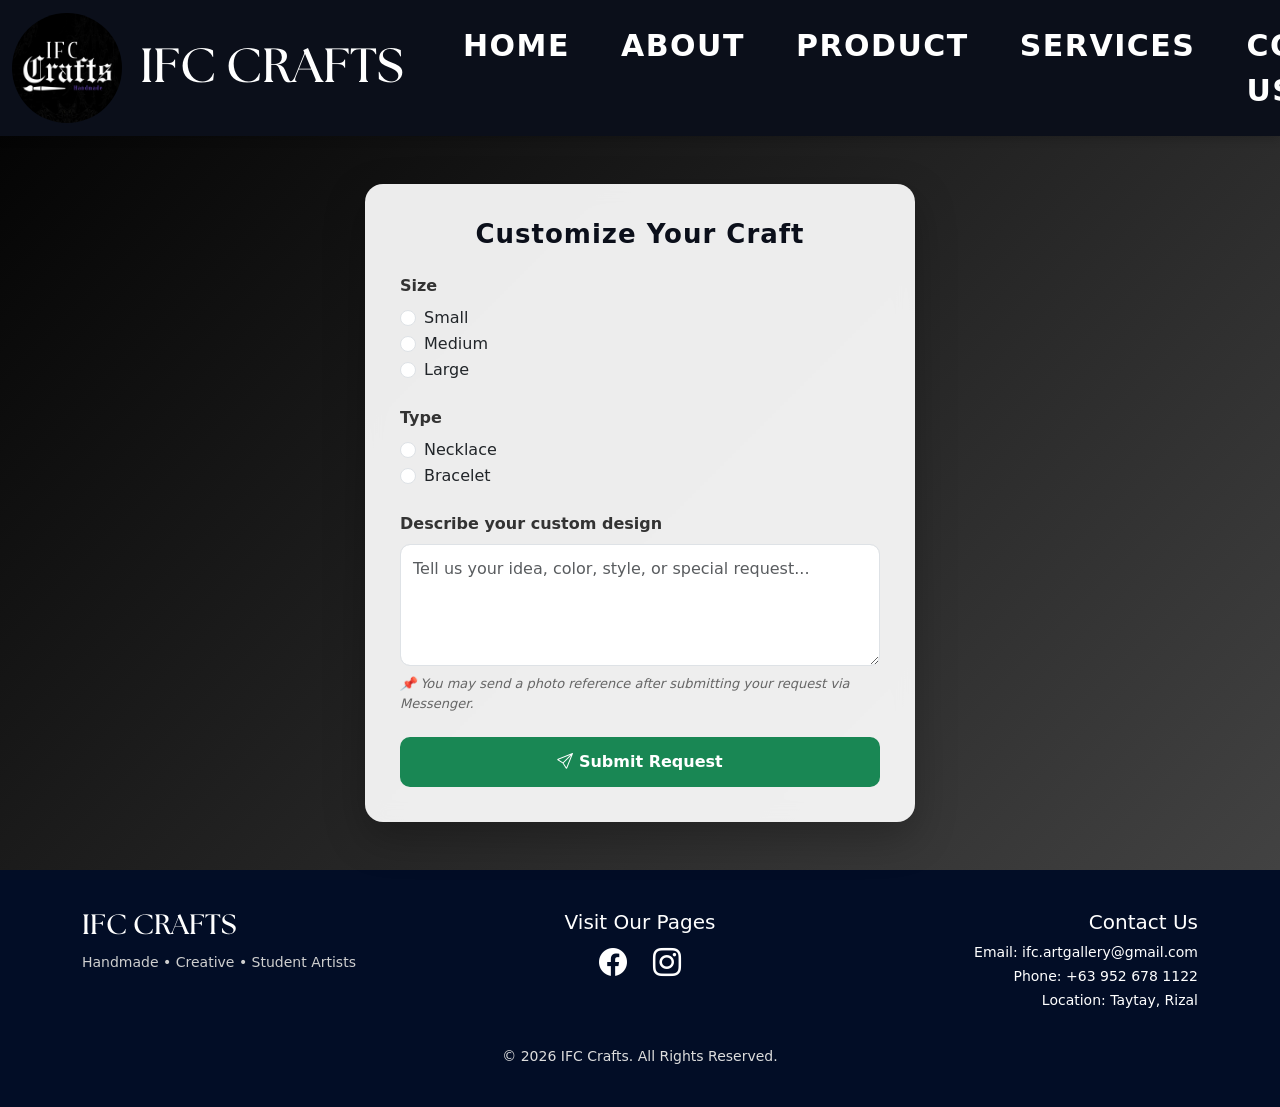
==== custom.html @ c9450152 "Add files via upload" ====
<!DOCTYPE html>
<html lang="en">

<head>
    <meta charset="UTF-8">
    <meta name="viewport" content="width=device-width, initial-scale=1.0">
    <title>Custom Craft</title>

    <!-- Bootstrap CSS -->
    <link href="https://cdn.jsdelivr.net/npm/bootstrap@5.3.0/dist/css/bootstrap.min.css" rel="stylesheet">

    <!-- Bootstrap Icons -->
    <link href="https://cdn.jsdelivr.net/npm/bootstrap-icons@1.10.5/font/bootstrap-icons.css" rel="stylesheet">

    <style>
        html, body {
            height: 100%;
        }

        body {
            display: flex;
            flex-direction: column;
            margin: 0;
            background: linear-gradient(135deg, #000000, #434343);
        }

        main {
            flex: 1;
        }

        /* ✅ Seasons Font */
        @font-face {
            font-family: 'Seasons';
            src: url('fonts/Fontspring-DEMO-theseasons-bd.otf') format('opentype');
            font-weight: bold;
        }

        /* ✅ Navbar (copied from main page) */
        .custom-navbar {
            background-color: #0b0f1a;
            position: sticky;
            top: 0;
            z-index: 1000;
            box-shadow: 0 2px 10px rgba(0,0,0,0.2);
        }

        .navbar-brand {
            display: flex;
            align-items: center;
            color: white;
            font-size: 48px;
            font-family: 'Seasons', serif;
            font-weight: bold;
        }

        .navbar-brand img {
            width: 110px;
            height: 110px;
            border-radius: 50%;
            margin-right: 18px;
        }

        .nav-link {
            color: white !important;
            font-size: 30px;
            font-weight: 600;
            margin-left: 35px;
            letter-spacing: 1.5px;
        }

        .nav-link:hover {
            color: #ffb347 !important;
        }

        /* ✅ Form */
        .form-box {
            background: white;
            padding: 30px;
            border-radius: 15px;
            box-shadow: 0 10px 30px rgba(0,0,0,0.2);
        }

        /* ✅ Footer (copied from main page) */
        .footer-section {
            background-color: #020d26;
            padding: 40px 60px;
        }

        .footer-title {
            font-family: 'Seasons', serif;
            font-size: 28px;
        }

        .footer-sub {
            color: #cfcfcf;
            font-size: 14px;
        }

        .footer-section p {
            margin: 3px 0;
            font-size: 14px;
        }

        .social-icons .icon {
            font-size: 28px;
            margin: 0 10px;
            color: white;
        }

        .social-icons .icon:hover {
            transform: scale(1.2);
        }

        .social-icons .fb:hover {
            color: #1877f2;
        }

        .social-icons .ig:hover {
            color: #e1306c;
        }

        .copyright {
            font-size: 14px;
            color: #ddd;
        }

       /* ✅ FORM STYLE */
.form-box {
    background: rgba(255, 255, 255, 0.92);
    padding: 35px;
    border-radius: 18px;
    box-shadow: 0 15px 40px rgba(0,0,0,0.25);
    backdrop-filter: blur(10px);
}

/* ✅ TITLE STYLE */
.form-title {
    font-weight: 700;
    font-size: 26px;
    color: #0b0f1a;
    letter-spacing: 1px;
}

/* ✅ SECTION LABEL */
.section-label {
    display: block;
    font-weight: 600;
    margin-bottom: 8px;
    color: #333;
}

/* ✅ TEXTAREA */
.custom-textarea {
    border-radius: 10px;
    padding: 12px;
    transition: 0.2s;
}

.custom-textarea:focus {
    border-color: #198754;
    box-shadow: 0 0 0 0.2rem rgba(25,135,84,0.25);
}

/* ✅ RADIO STYLE */
.form-check-input {
    cursor: pointer;
}

/* ✅ BUTTON */
.submit-btn {
    background: #198754;
    color: white;
    font-weight: 600;
    padding: 12px;
    border-radius: 10px;
    transition: 0.2s;
}

.submit-btn:hover {
    background: #146c43;
}
.form-note {
    font-size: 13px;
    color: #666;
    font-style: italic;
}


    </style>
</head>

<body>

<!-- ✅ NAVBAR -->
<nav class="navbar navbar-expand-lg custom-navbar">
    <div class="container-fluid">

        <a class="navbar-brand" href="index.html">
            <img src="ifc_crafts.jpg" alt="Logo">
            IFC CRAFTS
        </a>

        <button class="navbar-toggler bg-light" type="button" data-bs-toggle="collapse" data-bs-target="#navbarNav">
            <span class="navbar-toggler-icon"></span>
        </button>

        <div class="collapse navbar-collapse justify-content-end" id="navbarNav">
            <ul class="navbar-nav">
                <li class="nav-item"><a class="nav-link" href="index.html">HOME</a></li>
                <li class="nav-item"><a class="nav-link" href="#">ABOUT</a></li>
                <li class="nav-item"><a class="nav-link" href="#">PRODUCT</a></li>
                <li class="nav-item"><a class="nav-link" href="#">SERVICES</a></li>
                <li class="nav-item"><a class="nav-link" href="#">CONTACT US</a></li>
            </ul>
        </div>

    </div>
</nav>

<!-- ✅ MAIN -->
<main class="container my-5">

    <div class="form-box mx-auto" style="max-width: 550px;">

        <form id="customForm">

            <!-- ✅ TITLE -->
            <h2 class="text-center mb-4 form-title">
                Customize Your Craft
            </h2>

            <!-- ✅ SIZE -->
            <div class="mb-4">
                <label class="section-label">Size</label>

                <div class="form-check">
                    <input class="form-check-input" type="radio" name="size" value="Small" required>
                    <label class="form-check-label">Small</label>
                </div>

                <div class="form-check">
                    <input class="form-check-input" type="radio" name="size" value="Medium">
                    <label class="form-check-label">Medium</label>
                </div>

                <div class="form-check">
                    <input class="form-check-input" type="radio" name="size" value="Large">
                    <label class="form-check-label">Large</label>
                </div>

                <div class="text-danger small" id="sizeError"></div>
            </div>

            <!-- ✅ TYPE -->
            <div class="mb-4">
                <label class="section-label">Type</label>

                <div class="form-check">
                    <input class="form-check-input" type="radio" name="type" value="Necklace" required>
                    <label class="form-check-label">Necklace</label>
                </div>

                <div class="form-check">
                    <input class="form-check-input" type="radio" name="type" value="Bracelet">
                    <label class="form-check-label">Bracelet</label>
                </div>

                <div class="text-danger small" id="typeError"></div>
            </div>

            <!-- ✅ DESCRIPTION -->
            <!-- ✅ DESCRIPTION -->
<div class="mb-4">
    <label class="section-label">Describe your custom design</label>

    <textarea 
        class="form-control custom-textarea"
        id="description"
        rows="4"
        placeholder="Tell us your idea, color, style, or special request..."
        required
    ></textarea>

    <!-- ✅ NEW NOTE -->
    <div class="form-note mt-2">
        📌 You may send a photo reference after submitting your request via Messenger.
    </div>

    <div class="text-danger small" id="descError"></div>
</div>

            <!-- ✅ BUTTON -->
            <button type="submit" class="btn submit-btn w-100">
                <i class="bi bi-send"></i> Submit Request
            </button>

        </form>

    </div>

</main>


<!-- ✅ FOOTER -->
<footer class="footer-section text-white">
    <div class="container">
        <div class="row text-center text-md-start">

            <div class="col-md-4 mb-3">
                <h3 class="footer-title">IFC CRAFTS</h3>
                <p class="footer-sub">Handmade • Creative • Student Artists</p>
            </div>

            <div class="col-md-4 mb-3 text-center">
                <h5>Visit Our Pages</h5>
                <div class="social-icons mt-2">
                    <a href="#" class="icon fb"><i class="bi bi-facebook"></i></a>
                    <a href="#" class="icon ig"><i class="bi bi-instagram"></i></a>
                </div>
            </div>

            <div class="col-md-4 mb-3 text-md-end">
                <h5>Contact Us</h5>
                <p>Email: ifc.artgallery@gmail.com</p>
                <p>Phone: +63 952 678 1122</p>
                <p>Location: Taytay, Rizal</p>
            </div>

        </div>

        <div class="text-center mt-3 copyright">
            © 2026 IFC Crafts. All Rights Reserved.
        </div>
    </div>
</footer>
<script src="custom.js"></script>

</body>
</html>
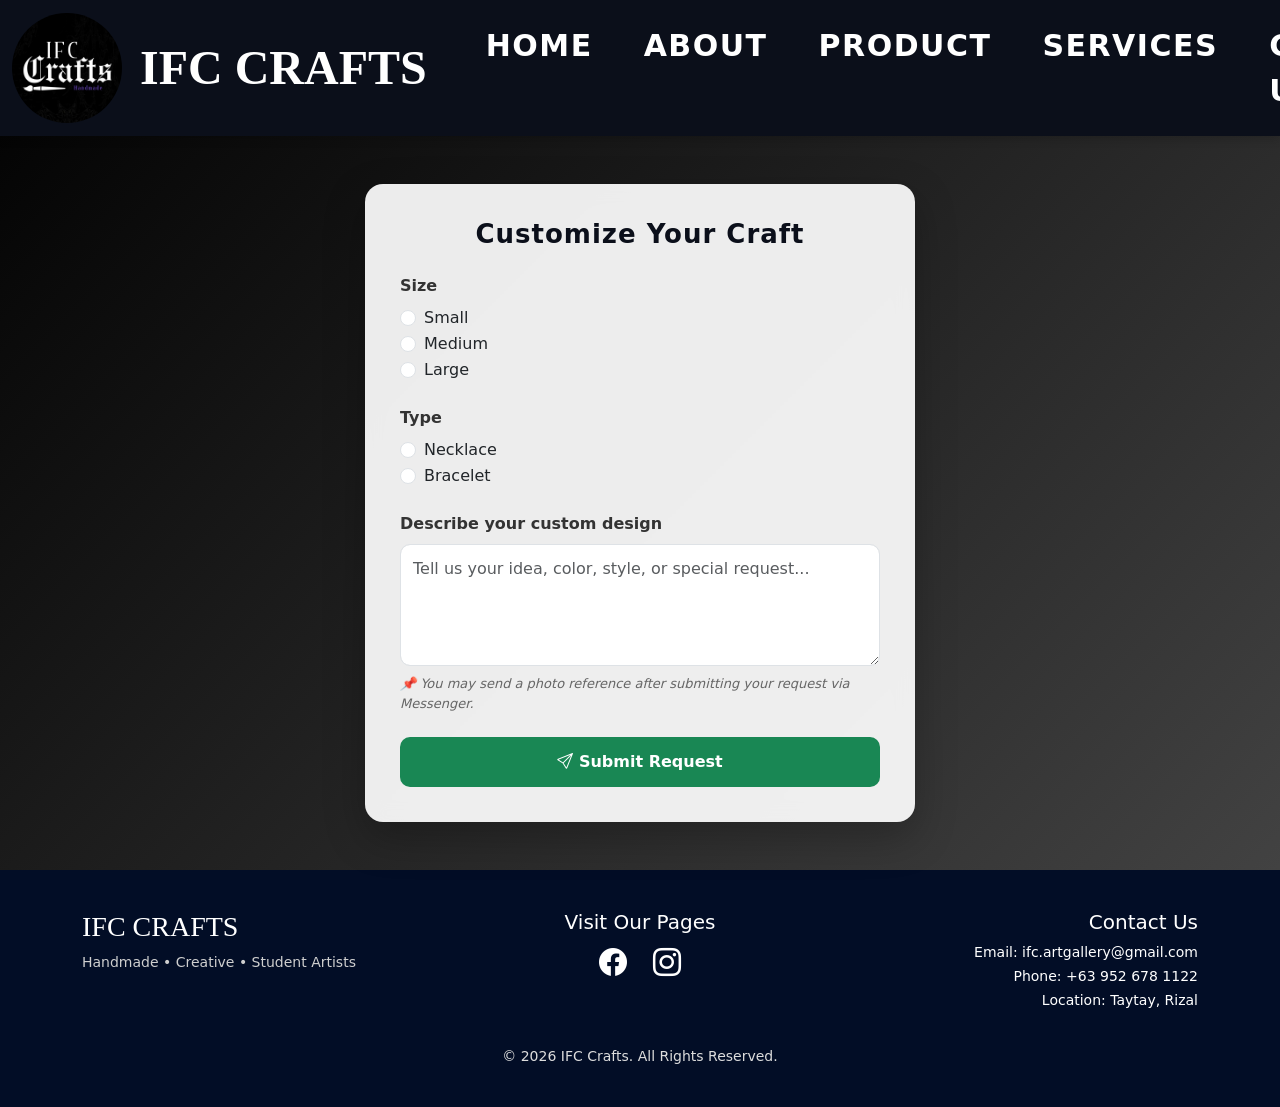
==== commit 559f19c6: "Add files via upload" ====
--- a/custom.html
+++ b/custom.html
@@ -11,182 +11,7 @@
 
     <!-- Bootstrap Icons -->
     <link href="https://cdn.jsdelivr.net/npm/bootstrap-icons@1.10.5/font/bootstrap-icons.css" rel="stylesheet">
-
-    <style>
-        html, body {
-            height: 100%;
-        }
-
-        body {
-            display: flex;
-            flex-direction: column;
-            margin: 0;
-            background: linear-gradient(135deg, #000000, #434343);
-        }
-
-        main {
-            flex: 1;
-        }
-
-        /* ✅ Seasons Font */
-        @font-face {
-            font-family: 'Seasons';
-            src: url('fonts/Fontspring-DEMO-theseasons-bd.otf') format('opentype');
-            font-weight: bold;
-        }
-
-        /* ✅ Navbar (copied from main page) */
-        .custom-navbar {
-            background-color: #0b0f1a;
-            position: sticky;
-            top: 0;
-            z-index: 1000;
-            box-shadow: 0 2px 10px rgba(0,0,0,0.2);
-        }
-
-        .navbar-brand {
-            display: flex;
-            align-items: center;
-            color: white;
-            font-size: 48px;
-            font-family: 'Seasons', serif;
-            font-weight: bold;
-        }
-
-        .navbar-brand img {
-            width: 110px;
-            height: 110px;
-            border-radius: 50%;
-            margin-right: 18px;
-        }
-
-        .nav-link {
-            color: white !important;
-            font-size: 30px;
-            font-weight: 600;
-            margin-left: 35px;
-            letter-spacing: 1.5px;
-        }
-
-        .nav-link:hover {
-            color: #ffb347 !important;
-        }
-
-        /* ✅ Form */
-        .form-box {
-            background: white;
-            padding: 30px;
-            border-radius: 15px;
-            box-shadow: 0 10px 30px rgba(0,0,0,0.2);
-        }
-
-        /* ✅ Footer (copied from main page) */
-        .footer-section {
-            background-color: #020d26;
-            padding: 40px 60px;
-        }
-
-        .footer-title {
-            font-family: 'Seasons', serif;
-            font-size: 28px;
-        }
-
-        .footer-sub {
-            color: #cfcfcf;
-            font-size: 14px;
-        }
-
-        .footer-section p {
-            margin: 3px 0;
-            font-size: 14px;
-        }
-
-        .social-icons .icon {
-            font-size: 28px;
-            margin: 0 10px;
-            color: white;
-        }
-
-        .social-icons .icon:hover {
-            transform: scale(1.2);
-        }
-
-        .social-icons .fb:hover {
-            color: #1877f2;
-        }
-
-        .social-icons .ig:hover {
-            color: #e1306c;
-        }
-
-        .copyright {
-            font-size: 14px;
-            color: #ddd;
-        }
-
-       /* ✅ FORM STYLE */
-.form-box {
-    background: rgba(255, 255, 255, 0.92);
-    padding: 35px;
-    border-radius: 18px;
-    box-shadow: 0 15px 40px rgba(0,0,0,0.25);
-    backdrop-filter: blur(10px);
-}
-
-/* ✅ TITLE STYLE */
-.form-title {
-    font-weight: 700;
-    font-size: 26px;
-    color: #0b0f1a;
-    letter-spacing: 1px;
-}
-
-/* ✅ SECTION LABEL */
-.section-label {
-    display: block;
-    font-weight: 600;
-    margin-bottom: 8px;
-    color: #333;
-}
-
-/* ✅ TEXTAREA */
-.custom-textarea {
-    border-radius: 10px;
-    padding: 12px;
-    transition: 0.2s;
-}
-
-.custom-textarea:focus {
-    border-color: #198754;
-    box-shadow: 0 0 0 0.2rem rgba(25,135,84,0.25);
-}
-
-/* ✅ RADIO STYLE */
-.form-check-input {
-    cursor: pointer;
-}
-
-/* ✅ BUTTON */
-.submit-btn {
-    background: #198754;
-    color: white;
-    font-weight: 600;
-    padding: 12px;
-    border-radius: 10px;
-    transition: 0.2s;
-}
-
-.submit-btn:hover {
-    background: #146c43;
-}
-.form-note {
-    font-size: 13px;
-    color: #666;
-    font-style: italic;
-}
-
-
-    </style>
+    <link href="styles/custom.css" rel="stylesheet">
 </head>
 
 <body>
@@ -196,7 +21,7 @@
     <div class="container-fluid">
 
         <a class="navbar-brand" href="index.html">
-            <img src="ifc_crafts.jpg" alt="Logo">
+            <img src="images/ifc_crafts.jpg" alt="Logo">
             IFC CRAFTS
         </a>
 
@@ -333,7 +158,7 @@
         </div>
     </div>
 </footer>
-<script src="custom.js"></script>
+<script src="scripts/script.js"></script>
 
 </body>
 </html>
--- a/styles/custom.css
+++ b/styles/custom.css
@@ -0,0 +1,174 @@
+        html, body {
+            height: 100%;
+        }
+
+        body {
+            display: flex;
+            flex-direction: column;
+            margin: 0;
+            background: linear-gradient(135deg, #000000, #434343);
+        }
+
+        main {
+            flex: 1;
+        }
+
+        /* ✅ Seasons Font */
+        @font-face {
+            font-family: 'Seasons';
+            src: url('fonts/Fontspring-DEMO-theseasons-bd.otf') format('opentype');
+            font-weight: bold;
+        }
+
+        /* ✅ Navbar (copied from main page) */
+        .custom-navbar {
+            background-color: #0b0f1a;
+            position: sticky;
+            top: 0;
+            z-index: 1000;
+            box-shadow: 0 2px 10px rgba(0,0,0,0.2);
+        }
+
+        .navbar-brand {
+            display: flex;
+            align-items: center;
+            color: white;
+            font-size: 48px;
+            font-family: 'Seasons', serif;
+            font-weight: bold;
+        }
+
+        .navbar-brand img {
+            width: 110px;
+            height: 110px;
+            border-radius: 50%;
+            margin-right: 18px;
+        }
+        .navbar-brand:hover{
+            color: #ffb347 !important;
+        }
+
+        .nav-link {
+            color: white !important;
+            font-size: 30px;
+            font-weight: 600;
+            margin-left: 35px;
+            letter-spacing: 1.5px;
+        }
+
+        .nav-link:hover {
+            color: #ffb347 !important;
+        }
+
+        /* ✅ Form */
+        .form-box {
+            background: white;
+            padding: 30px;
+            border-radius: 15px;
+            box-shadow: 0 10px 30px rgba(0,0,0,0.2);
+        }
+
+        /* ✅ Footer (copied from main page) */
+        .footer-section {
+            background-color: #020d26;
+            padding: 40px 60px;
+        }
+
+        .footer-title {
+            font-family: 'Seasons', serif;
+            font-size: 28px;
+        }
+
+        .footer-sub {
+            color: #cfcfcf;
+            font-size: 14px;
+        }
+
+        .footer-section p {
+            margin: 3px 0;
+            font-size: 14px;
+        }
+
+        .social-icons .icon {
+            font-size: 28px;
+            margin: 0 10px;
+            color: white;
+        }
+
+        .social-icons .icon:hover {
+            transform: scale(1.2);
+        }
+
+        .social-icons .fb:hover {
+            color: #1877f2;
+        }
+
+        .social-icons .ig:hover {
+            color: #e1306c;
+        }
+
+        .copyright {
+            font-size: 14px;
+            color: #ddd;
+        }
+
+       /* ✅ FORM STYLE */
+.form-box {
+    background: rgba(255, 255, 255, 0.92);
+    padding: 35px;
+    border-radius: 18px;
+    box-shadow: 0 15px 40px rgba(0,0,0,0.25);
+    backdrop-filter: blur(10px);
+}
+
+/* ✅ TITLE STYLE */
+.form-title {
+    font-weight: 700;
+    font-size: 26px;
+    color: #0b0f1a;
+    letter-spacing: 1px;
+}
+
+/* ✅ SECTION LABEL */
+.section-label {
+    display: block;
+    font-weight: 600;
+    margin-bottom: 8px;
+    color: #333;
+}
+
+/* ✅ TEXTAREA */
+.custom-textarea {
+    border-radius: 10px;
+    padding: 12px;
+    transition: 0.2s;
+}
+
+.custom-textarea:focus {
+    border-color: #198754;
+    box-shadow: 0 0 0 0.2rem rgba(25,135,84,0.25);
+}
+
+/* ✅ RADIO STYLE */
+.form-check-input {
+    cursor: pointer;
+}
+
+/* ✅ BUTTON */
+.submit-btn {
+    background: #198754;
+    color: white;
+    font-weight: 600;
+    padding: 12px;
+    border-radius: 10px;
+    transition: 0.2s;
+}
+
+.submit-btn:hover {
+    background: #146c43;
+}
+.form-note {
+    font-size: 13px;
+    color: #666;
+    font-style: italic;
+}
